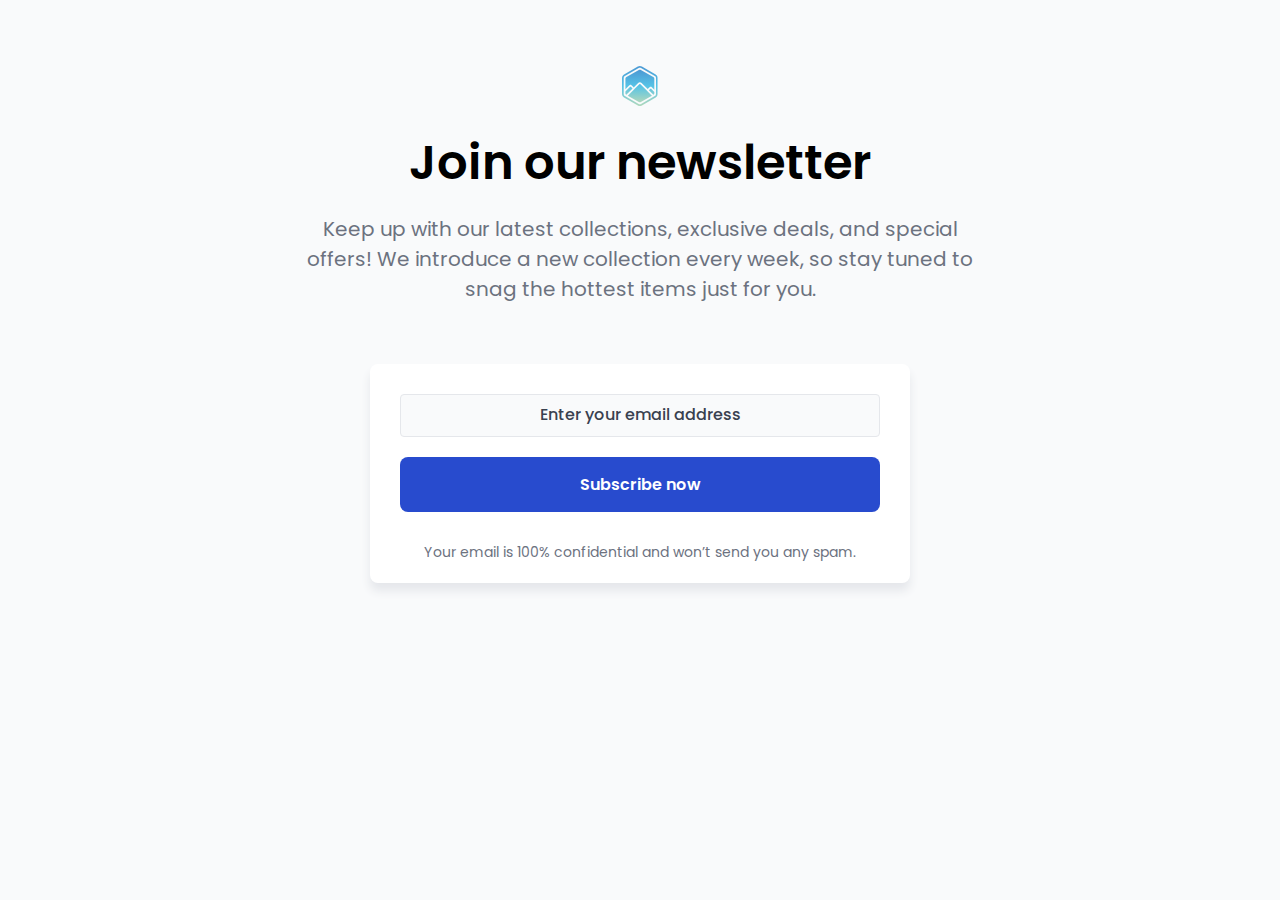
==== pag-newsletter/index.html @ 8ccd502a "projeto newsletter" ====
<!DOCTYPE html>
<html lang="pt-br">
<head>
  <meta charset="UTF-8">
  <meta name="viewport" content="width=device-width, initial-scale=1.0">
  <meta name="description" content="Página de newsletter">

  <title>Newsletter</title>

  <link rel="shortcut icon" href="assets/favicon.ico" type="image/x-icon">
  <link rel="stylesheet" href="styles/index.css">

  <link rel="preconnect" href="https://fonts.googleapis.com">
  <link rel="preconnect" href="https://fonts.gstatic.com" crossorigin>
  <link href="https://fonts.googleapis.com/css2?family=Poppins:ital,wght@0,100;0,200;0,300;0,400;0,500;0,600;0,700;0,800;0,900;1,100;1,200;1,300;1,400;1,500;1,600;1,700;1,800;1,900&display=swap" rel="stylesheet">
</head>

<body>
  <main class="container">
    <div class="header">
      <div class="icon-img">
        <img src="./assets/logo.svg" alt="logo">
      </div><!--icon-img-->
      <h1>Join our newsletter</h1>
      <p>Keep up with our latest collections, exclusive deals, and special offers! We introduce a new collection every week, so stay tuned to snag the hottest items just for you.</p>
    </div><!--header-->

    <section aria-label="Formulário" class="formulario">
      <form action="" class="form">
        <div>
          <input type="email" id="email" name="email" placeholder="Enter your email address">
        </div>
        <button class="botao">Subscribe now</button>
      </form>

      <span>Your email is 100% confidential and won’t send you any spam.</span>
    </section>
  </main>
</body>
</html>
---- pag-newsletter/styles/index.css ----
body {
  margin: 0;
  padding: 0;
  box-sizing: border-box;
  background-color: #F9FAFB;
}

h1,
p {
  margin: 0;
}

img {
  max-width: 100%;
  height: auto;
  display: block;
}

.container {
  margin-left: auto;
  margin-right: auto;
  max-width: 1280px;
  text-align: center;
  padding: 60px;
}

.header {
  display: flex;
  align-items: center;
  flex-direction: column;
  flex-wrap: wrap;
  gap: 15px;
  margin-bottom: 60px;

  margin-left: auto;
  margin-right: auto;
}

.header h1 {
  font-family: "Poppins" , serif;
  font-size: 3rem;
  font-weight: 600;
}

.header p {
  font-family: "Poppins" , serif;
  font-size: 1.25rem;
  font-weight: 400;
  width: 58ch;
  color: #6C727F;
}

.formulario {
  background-color: #fff;
  max-width: 500px;
  padding: 20px;
  border-radius: 8px;
  box-shadow: 0px 8px 10px #E5E7EB;

  margin-left: auto;
  margin-right: auto;
}

.form {
  display: grid;
  text-align: center;
  padding: 10px;
  gap: 20px;
  margin-bottom: 20px;
}

.form input {
  width: 100%;
  border: 0;
  padding: 13px;
  border-radius: 4px;
  box-sizing: border-box;
  background-color: #F9FAFB;
  border: 1px solid #E5E7EB;
}

.form input[type="email"]:focus {
  outline: none;
  border-color: #E5E7EB;
}

.form input::placeholder {
  color: #394150;
  text-align: center;
  font-family: "Poppins" , serif;
  font-size: 1rem;
  font-weight: 500;
}

.botao {
  background-color: #284BCE;
  color: #fff;
  padding: 15px;
  text-align: center;
  border: none;
  border-radius: 8px;

  font-family: "Poppins" , serif;
  font-size: 1rem;
  font-weight: 600;
}

.botao:hover {
  background-color: #0c60da;
}

.formulario span {
  color: #6C727F;
  font-family: "Poppins" , serif;
  font-size: 0.875rem;
  font-weight: 400;
}

@media (max-width: 800px) {
  .header {
    margin-bottom: 40px;
  }

  .header h1 {
    font-size: 2.375rem;
  }

  .header p {
    font-size: 1rem;
    width: initial;
  }

  .formulario span {
    font-size: 0.625rem;
  }
}

@media (max-width: 580px) {
  .header {
    margin-bottom: 20px;
  }

  .header h1 {
    font-size: 1.25rem;
  }

  .header p {
    font-size: 0.75rem;
  }

  .formulario {
    width: 100%;
  }

  .form {
    margin-bottom: 0;
  }

  .form input::placeholder,
  .botao {
    font-size: 0.875rem;
  }
}

@media (max-width: 400px) {
  .form input::placeholder,
  .botao {
    font-size: 0.625rem;
  }
}

@media (max-width: 350px) {
  .formulario span {
    font-size: 0.5rem;
  }
}
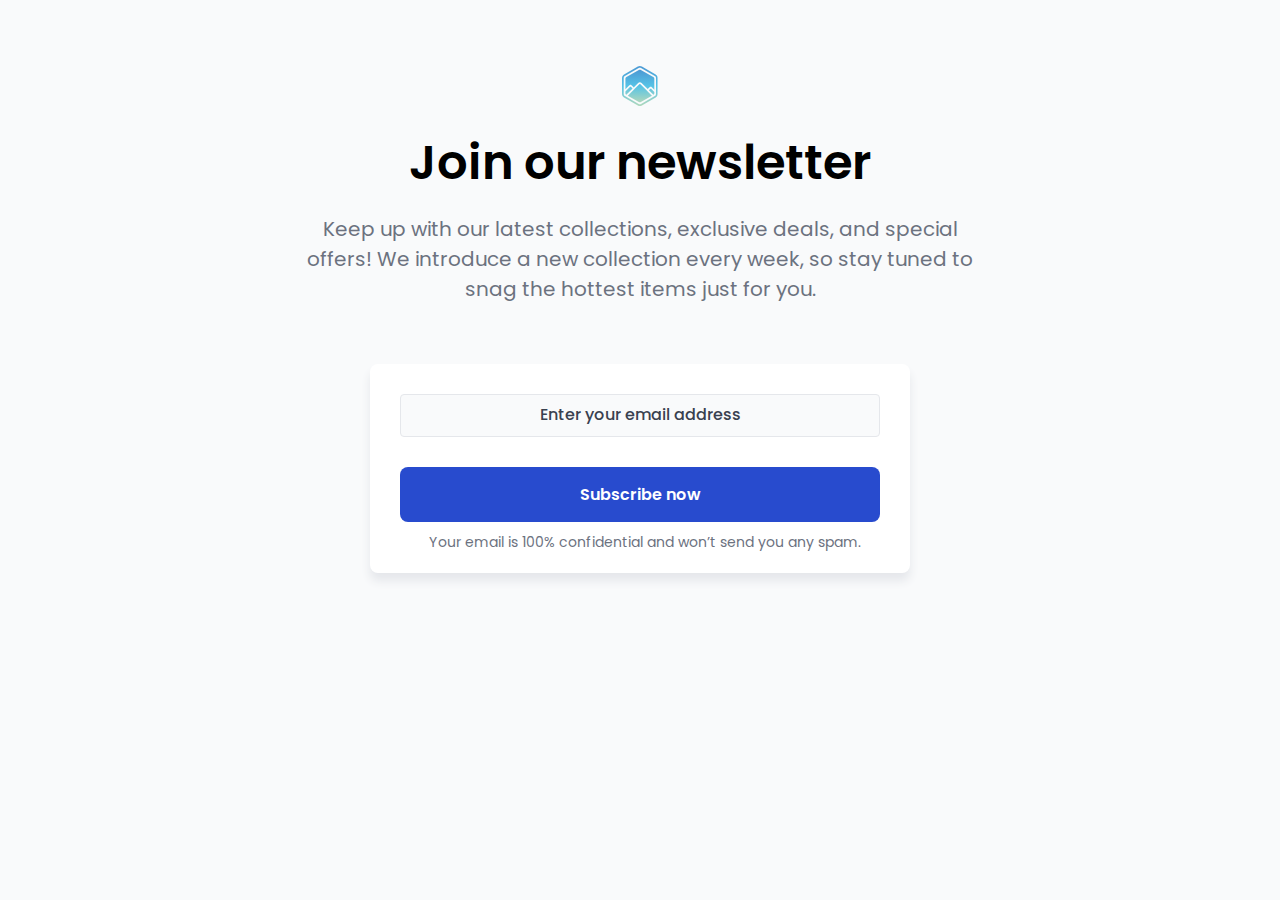
==== commit be432c04: "corrigindo alguns erros no responsivo" ====
--- a/pag-newsletter/index.html
+++ b/pag-newsletter/index.html
@@ -32,7 +32,6 @@
         </div>
         <button class="botao">Subscribe now</button>
       </form>
-
       <span>Your email is 100% confidential and won’t send you any spam.</span>
     </section>
   </main>
--- a/pag-newsletter/styles/index.css
+++ b/pag-newsletter/styles/index.css
@@ -1,3 +1,4 @@
+/*geral*/
 body {
   margin: 0;
   padding: 0;
@@ -24,11 +25,11 @@
   padding: 60px;
 }
 
+/*header*/
 .header {
-  display: flex;
-  align-items: center;
-  flex-direction: column;
-  flex-wrap: wrap;
+  display: grid;
+  justify-items: center;
+  justify-content: center;
   gap: 15px;
   margin-bottom: 60px;
 
@@ -50,6 +51,7 @@
   color: #6C727F;
 }
 
+/*conteudo principal*/
 .formulario {
   background-color: #fff;
   max-width: 500px;
@@ -57,6 +59,9 @@
   border-radius: 8px;
   box-shadow: 0px 8px 10px #E5E7EB;
 
+  display: flex;
+  flex-direction: column;
+  
   margin-left: auto;
   margin-right: auto;
 }
@@ -99,6 +104,9 @@
   text-align: center;
   border: none;
   border-radius: 8px;
+  display: inline-block;
+  margin-top: 10px;
+  width: 100%;
 
   font-family: "Poppins" , serif;
   font-size: 1rem;
@@ -116,6 +124,7 @@
   font-weight: 400;
 }
 
+/*responsivo*/
 @media (max-width: 800px) {
   .header {
     margin-bottom: 40px;
@@ -130,8 +139,15 @@
     width: initial;
   }
 
+  .form input[type="email"],
+  .botao {
+    padding: 10px 5px;
+    font-size: 0.75rem;
+  }
+
   .formulario span {
     font-size: 0.625rem;
+    text-align: left;
   }
 }
 
@@ -149,17 +165,23 @@
   }
 
   .formulario {
-    width: 100%;
+    padding: 10px;
   }
 
   .form {
-    margin-bottom: 0;
+    gap: 8px;
+    padding: 8px;
   }
 
   .form input::placeholder,
   .botao {
-    font-size: 0.875rem;
+    font-size: 0.625rem;
   }
+}
+
+.formulario span {
+  margin-top: -20px;
+  margin-left: 10px;
 }
 
 @media (max-width: 400px) {
